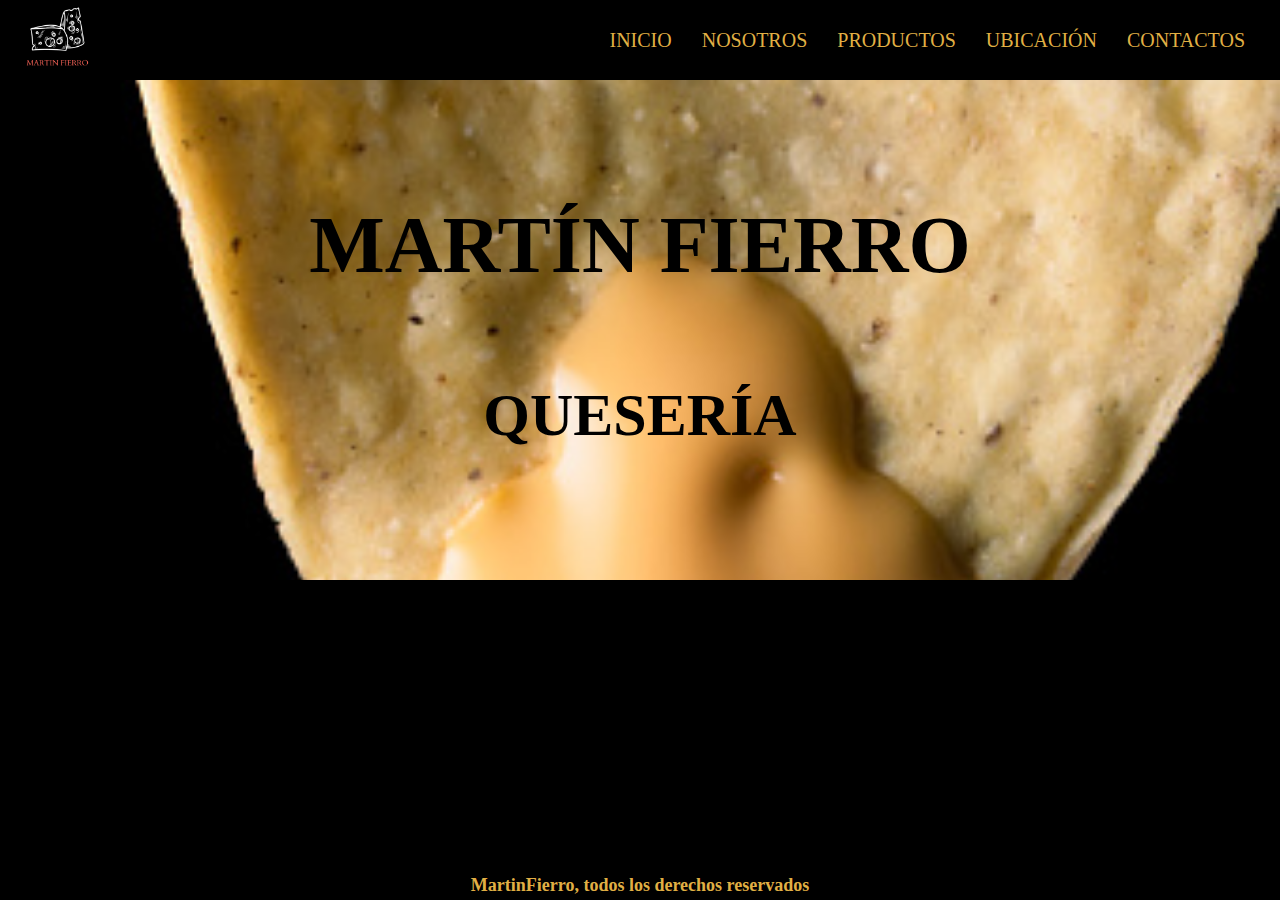
==== index.html @ 5e1f3ea3 "Segunda entrega del proyecto" ====
<!DOCTYPE html>
<html lang="es">
<head>
    <meta charset="UTF-8">
    <meta http-equiv="X-UA-Compatible" content="IE=edge">
    <meta name="viewport" content="width=device-width, initial-scale=1.0">
    <title>MartínFierro</title>
    <link rel="stylesheet" href="./assets/css/style.css">
</head>
<body>
    <div class="contenedorInicio">
        <header>
            <nav class="navegador">
                <div class="logo">
                    <img src="./assets/img/LOGO.png" alt="">
                </div>
                <ul>
                    <li><a href="./index.html">INICIO</a></li>
                    <li> <a href="./pages/nosotros.html">NOSOTROS</a></li>
                    <li> <a href="./pages/productos.html">PRODUCTOS</a></li>
                    <li><a href="./pages/ubicacion.html">UBICACIÓN</a></li>
                    <li> <a href="./pages/contacto.html">CONTACTOS</a></li>
                    
                </ul>
                
            </nav>
        </header>
        <main class="principal">
            <div class="inicio">
                <h1>MARTÍN FIERRO</h1>
                <h2>QUESERÍA</h2>
            </div>
        </main>
        <footer class="footer">
            <h5>MartinFierro, todos los derechos reservados</h5>
       
        </footer>
    </div>
</body>
</html>
---- assets/css/style.css ----
*{
    margin:0;
    padding:0;
    text-decoration: none;
    box-sizing: border-box;
}

body{
    font-family: Georgia, 'Times New Roman', Times, serif;
    position: relative;
    min-height: 100vh;
    background-color: black;
}

.contenedorGeneral{
    max-width: 1400px;
    margin: 0 auto;
    display: grid;
    grid-template-areas: "nav"
                        "main"
                        "footer";
               
}

.navegador{
    grid-area: nav;
}

.principal{
    grid-area: main;
    padding-top: 80px;
}

.footer{
    grid-area: footer;
}

.navegador{
    width: 100%;
    height: 80px;
    background-color: rgb(0, 0, 0);
    position: fixed;
    top: 0;
    display: flex;
    justify-content: space-between;
}

.logo img{
    width: 75px;
    margin-left: 20px;
}

.navegador ul{
    list-style: none;
    margin-right: 20px;  
    display:flex; 
}

.navegador ul li{
    display: inline-block;
    line-height: 80px;
    margin: 0 5px;
}

.navegador ul li a{
    color: rgba(249, 194, 76, 0.92);
    font-size: 20px;
    padding: 10px;
}

li a:hover{
    background-color: rgba(23, 21, 15, 0.92);
    border-radius: 3px;
    transition: 0.5s;
}

.footer{
    width: 100%;
    height: 30px;
    background-color: rgb(0, 0, 0);
    position:absolute;
    bottom: 0;
    display: flex;
    justify-content: center;
    align-items: center;
}

footer h5{
    color: rgba(249, 194, 76, 0.92);
    font-size: 18px;
}

/*Página de inicio*/

.inicio{
    display: flex;
    flex-direction: column;
    justify-content:center;
    align-items: center;
    text-align:center;
    font-size: 40px;
    line-height: 170px;
    background-image: url(../img/inicio.jpg);
    background-size:cover;
    background-repeat: no-repeat;
    background-attachment:fixed;
    height: 500px;
    animation-name: aparecer;
    animation-duration: 2s;
}
@keyframes aparecer {
    0%{
        opacity: 0;
    }
    100%{
        opacity: 1;
    }    
}

/*Página Nosotros*/

.contenedorCajas{
    display: flex;
    flex-direction: row;
    justify-content:space-around;
    align-items: center;
    align-content:center;
    flex-wrap: wrap;
}

.caja{
    display: flex;
    flex-direction: column;
    align-items: center;
    justify-content: space-around;
    width: 440px;
    min-height: 405px;
    background-color: rgba(23, 21, 15, 0.92);
    padding: 10px;
    border-radius: 5px;
    margin: 20px;  
    transition: 1s;  
}
.caja:hover{
    transform: scale(1.05);
}
.caja p{
    line-height: 30px;
    text-align: justify;
    font-size: 20px;
    color: rgba(249, 194, 76, 0.92);
    padding: 5px;
}

.imgnosotros{
    width: 380px;
    border-radius: 7px;
    padding: 5px;
}

/*Página ubicación*/

.mapa{
    display: flex;
    flex-direction: column;
    align-items: center;
    justify-content: center;
    line-height: 50px;
}

.mapa h4{
    color: rgba(249, 194, 76, 0.92);
    font-size: 20px;
    display: none;
}

.mapa img{
    display: none;
}

/*Página productos*/

.contenedorTarjProductos{
    display: flex;
    flex-direction:column;
    text-align: center; 
}

.productos{
    margin: 30px;
}

.productos h5{
    color: rgba(249, 194, 76, 0.92);
    font-size: 20px;
}

.contenedorProductos h3{
    color: rgba(249, 194, 76, 0.92);
    font-size: 30px;
}

.productos img{
    width: 500px;
}

/*Página contacto*/

.input{
    display: flex;
    flex-direction: column;
    align-items: center;
    align-content: center;
}

.form{
    display: block;
    width: 500px;
    margin: 20px;
    padding: 10px;
    background-color: rgba(23, 21, 15, 0.92);
    border-radius: 5px;
}

.textoForm{
    display: block;
    width: 500px;
    margin: 20px;
    padding: 10px;
    background-color: rgba(23, 21, 15, 0.92);
    border-radius: 5px;
}

.btnForm{
    display: block;
    width: 500px;
    margin: 20px;
    padding: 10px;
    border-radius: 5px;
    background-color: rgba(120, 98, 34, 0.92);
    font-weight:bold;
}

/*Responsive*/

@media(max-width:1000px){
    .inicio{
        font-size: 30px;
    }
    .caja{
        width: 350px;
        margin: 10px;
    }
    .imgnosotros{
        width: 300px;
    }
}

@media(max-width:768px){
    .inicio{
        font-size: 25px;
    }
    .caja{
        width: 320px;
        margin: 10px;
    }
    .imgnosotros{
        width: 280px;
    }

    .navegador{
        display: flex;
        justify-content: center;
    }
    
    .logo img{
        display: none;
    }
}

@media(max-width:685px){
    .inicio{
        font-size: 18px;
    }
    .navegador{
        height: 60px;
    }
        
    .navegador ul li{
        line-height: 60px;
        margin: 0 5px;
    }
    
    .navegador ul li a{
        font-size: 15px;
        padding: 10px;
    }
          
    footer h5{
        font-size: 12px;
    }

    .productos img{
        width: 300px;
    }

    .mapa{
        display: flex;
        justify-content:end;
        align-items:flex-start;
    }
    .googleMaps{
        display:none;
    } 
    .mapa h4{
        display: flex;
        text-align:center;
        font-size: 30px;
        margin: 60px 20px 0px 20px;
    }
    .mapa img{
        display: flex;
        width: 100px;
        margin-top: 100px;
        animation-name: mover;
        animation-duration: 6s;       
    }
    @keyframes mover {
        0%{
            transform: translate(0px,0px);
        }
        100%{
            transform: translate(650px,0px);
        }        
    }
  
}

@media(max-width:560px){
   .inicio h2{
        display: none;
    }
   .inicio{
        display: flex;
        justify-content:flex-start;
    }
   .navegador ul li a{
        font-size: 12px;
        padding: 6px;
    }
    .form{
        width: 400px;
    }
    
    .textoForm{
        width: 400px;
    }
    
    .btnForm{
        width: 400px;
    }
}
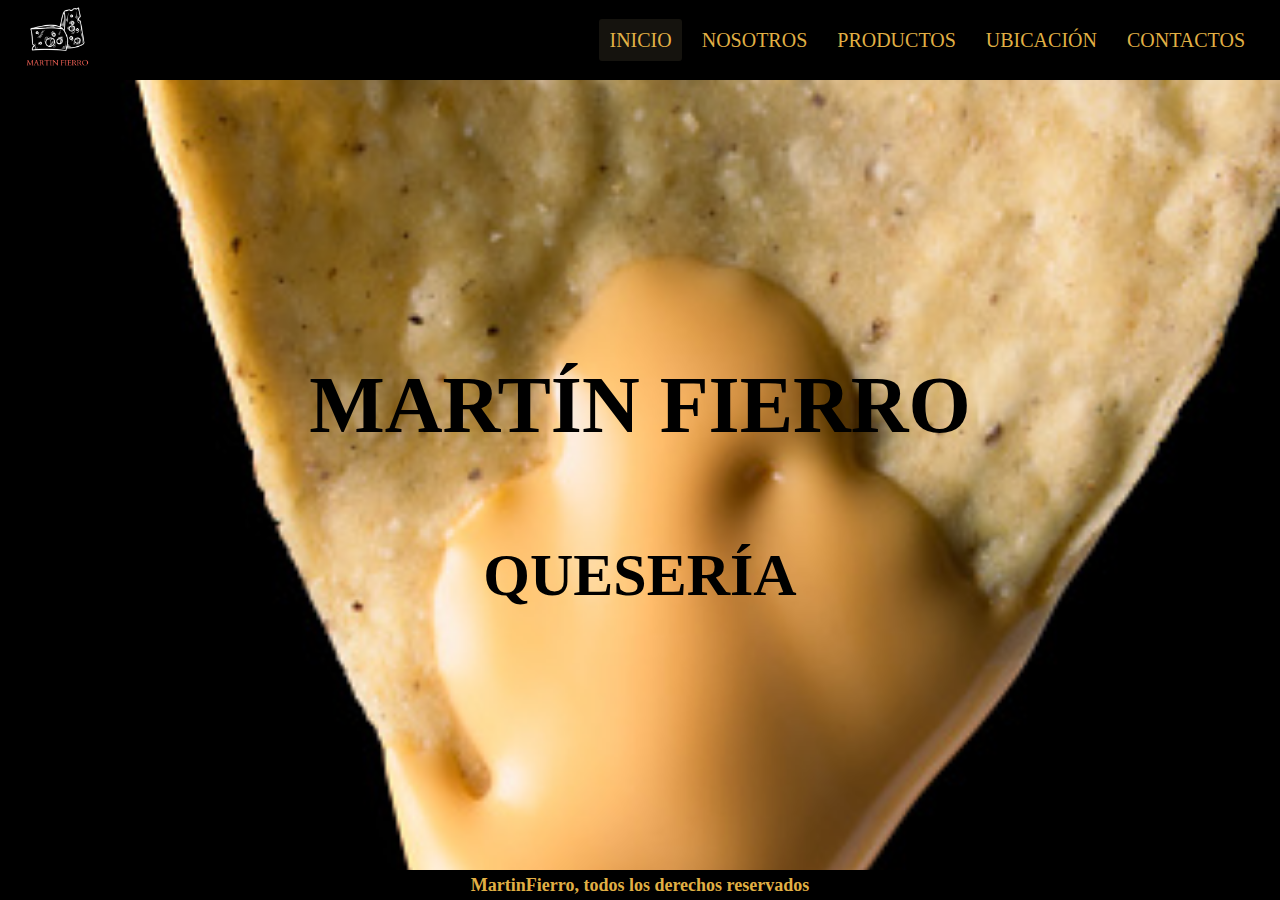
==== commit 47d2a2ac: "Agregué la hamburguesa" ====
--- a/index.html
+++ b/index.html
@@ -6,6 +6,7 @@
     <meta name="viewport" content="width=device-width, initial-scale=1.0">
     <title>MartínFierro</title>
     <link rel="stylesheet" href="./assets/css/style.css">
+    <link rel="stylesheet" href="https://cdnjs.cloudflare.com/ajax/libs/font-awesome/6.1.0/css/all.min.css" integrity="sha512-10/jx2EXwxxWqCLX/hHth/vu2KY3jCF70dCQB8TSgNjbCVAC/8vai53GfMDrO2Emgwccf2pJqxct9ehpzG+MTw==" crossorigin="anonymous" referrerpolicy="no-referrer" />
 </head>
 <body>
     <div class="contenedorInicio">
@@ -14,8 +15,14 @@
                 <div class="logo">
                     <img src="./assets/img/LOGO.png" alt="">
                 </div>
+                
+                <input type="checkbox" id="check">
+                <label for="check" class="checkbtn">
+                    <i class="fas fa-bars"></i>
+                </label>
+
                 <ul>
-                    <li><a href="./index.html">INICIO</a></li>
+                    <li><a class="active" href="./index.html">INICIO</a></li>
                     <li> <a href="./pages/nosotros.html">NOSOTROS</a></li>
                     <li> <a href="./pages/productos.html">PRODUCTOS</a></li>
                     <li><a href="./pages/ubicacion.html">UBICACIÓN</a></li>
--- a/assets/css/style.css
+++ b/assets/css/style.css
@@ -6,7 +6,6 @@
 }
 
 body{
-    font-family: Georgia, 'Times New Roman', Times, serif;
     position: relative;
     min-height: 100vh;
     background-color: black;
@@ -68,10 +67,23 @@
     padding: 10px;
 }
 
-li a:hover{
+li a.active, li a:hover{
     background-color: rgba(23, 21, 15, 0.92);
     border-radius: 3px;
     transition: 0.5s;
+}
+
+.checkbtn{
+    font-size: 30px;
+    float: right;
+    line-height: 80px;
+    cursor: pointer;
+    color: rgba(249, 194, 76, 0.92);
+    display: none;
+}
+
+#check{
+    display: none;
 }
 
 .footer{
@@ -104,7 +116,7 @@
     background-size:cover;
     background-repeat: no-repeat;
     background-attachment:fixed;
-    height: 500px;
+    height: calc(100vh - 80px);
     animation-name: aparecer;
     animation-duration: 2s;
 }
@@ -243,9 +255,9 @@
 
 /*Responsive*/
 
-@media(max-width:1000px){
+@media(max-width:1070px){
     .inicio{
-        font-size: 30px;
+        font-size: 28px;
     }
     .caja{
         width: 350px;
@@ -267,14 +279,41 @@
     .imgnosotros{
         width: 280px;
     }
-
+    .checkbtn{
+        display: block;
+        margin-right: 20px;
+    }
+    ul{
+        position: fixed;
+        width: 100%;
+        height: 100vh;
+        background: rgb(0, 0, 0);
+        top: 80px;
+        left: -100%;
+        text-align: center;
+        transition: all 0.5s;
+    }
     .navegador{
         display: flex;
-        justify-content: center;
-    }
-    
-    .logo img{
-        display: none;
+        align-items: space-around;
+    }
+    .navegador ul{
+        display:block;
+    }
+    .navegador ul li{
+        text-align: center;
+        display: block;
+        margin: 15px 0;
+        justify-content: space-between;
+    }
+    .navegador ul li a{
+        font-size: 20px;
+    }
+    li a:hover, li a.active{
+        background: none;
+    }
+    #check:checked ~ ul{
+        left: 0;
     }
 }
 
@@ -284,16 +323,6 @@
     }
     .navegador{
         height: 60px;
-    }
-        
-    .navegador ul li{
-        line-height: 60px;
-        margin: 0 5px;
-    }
-    
-    .navegador ul li a{
-        font-size: 15px;
-        padding: 10px;
     }
           
     footer h5{
@@ -344,10 +373,6 @@
         display: flex;
         justify-content:flex-start;
     }
-   .navegador ul li a{
-        font-size: 12px;
-        padding: 6px;
-    }
     .form{
         width: 400px;
     }
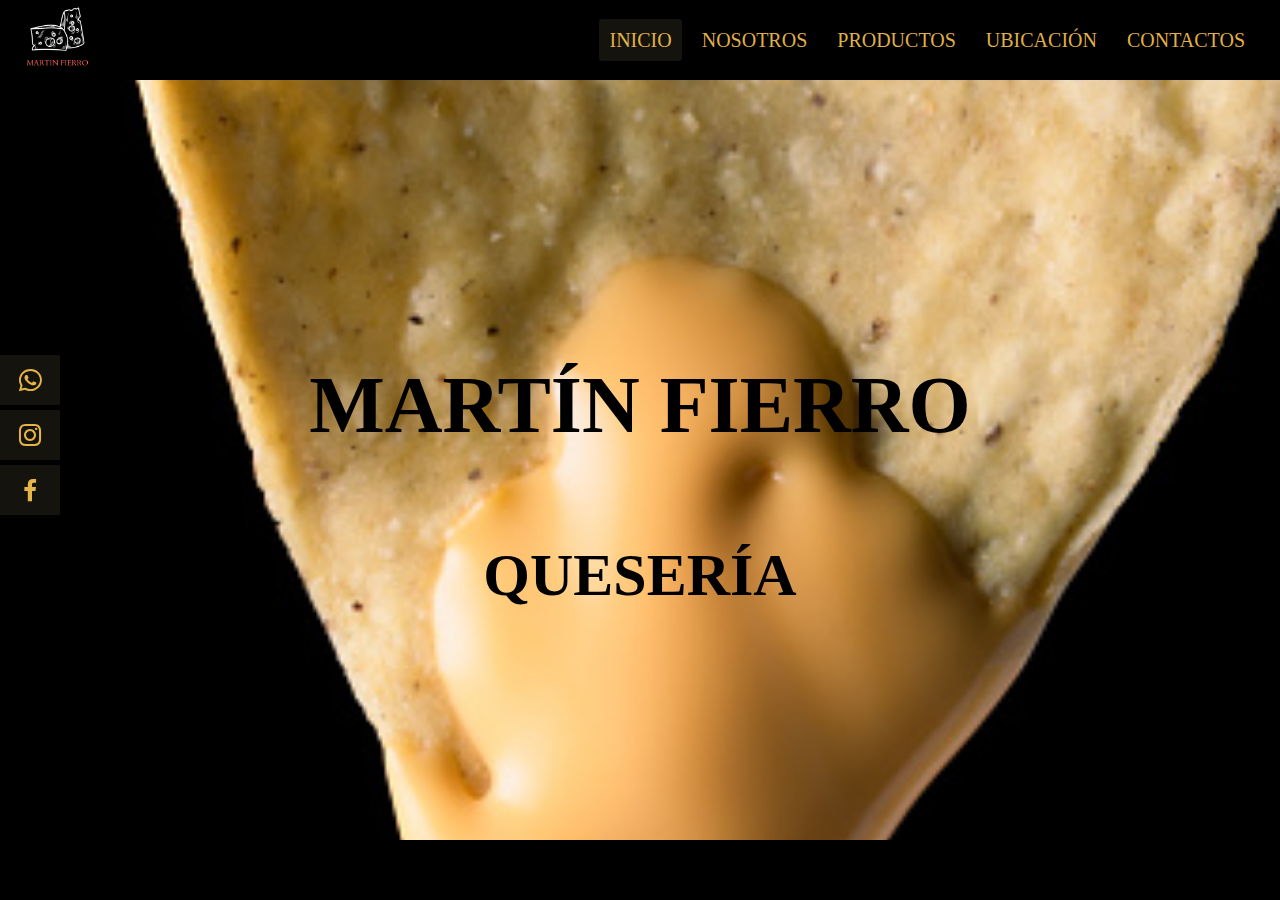
==== commit 957c2564: "agregué carousel y redes con html y css" ====
--- a/index.html
+++ b/index.html
@@ -5,6 +5,7 @@
     <meta http-equiv="X-UA-Compatible" content="IE=edge">
     <meta name="viewport" content="width=device-width, initial-scale=1.0">
     <title>MartínFierro</title>
+    <link href='https://unpkg.com/boxicons@2.1.2/css/boxicons.min.css' rel='stylesheet'>
     <link rel="stylesheet" href="./assets/css/style.css">
     <link rel="stylesheet" href="https://cdnjs.cloudflare.com/ajax/libs/font-awesome/6.1.0/css/all.min.css" integrity="sha512-10/jx2EXwxxWqCLX/hHth/vu2KY3jCF70dCQB8TSgNjbCVAC/8vai53GfMDrO2Emgwccf2pJqxct9ehpzG+MTw==" crossorigin="anonymous" referrerpolicy="no-referrer" />
 </head>
@@ -31,16 +32,23 @@
                 </ul>
                 
             </nav>
+            
         </header>
         <main class="principal">
             <div class="inicio">
                 <h1>MARTÍN FIERRO</h1>
-                <h2>QUESERÍA</h2>
+                <h2>QUESERÍA</h2>    
             </div>
+            <div class="social">
+                <ul>
+                    <li><a href="http://www.whatsapp.com/" target="_blank" class='bx bxl-whatsapp'></a></li>
+                    <li><a href="http://www.instagram.com/" target="_blank" class='bx bxl-instagram'></a></li>
+                    <li><a href="http://www.facebook.com" target="_blank" class='bx bxl-facebook'></a></li>
+                </ul>
+            </div>            
         </main>
         <footer class="footer">
-            <h5>MartinFierro, todos los derechos reservados</h5>
-       
+            
         </footer>
     </div>
 </body>
--- a/assets/css/style.css
+++ b/assets/css/style.css
@@ -3,6 +3,7 @@
     padding:0;
     text-decoration: none;
     box-sizing: border-box;
+    list-style: none;
 }
 
 body{
@@ -88,19 +89,43 @@
 
 .footer{
     width: 100%;
-    height: 30px;
+    height: 60px;
     background-color: rgb(0, 0, 0);
-    position:absolute;
-    bottom: 0;
-    display: flex;
-    justify-content: center;
-    align-items: center;
-}
-
-footer h5{
+    position: absolute;
+    bottom:0;
+    display: flex;
+    justify-content:center;
+    align-items:center;
+    align-content: space-around;
+}
+
+.social{
+    position: fixed;
+    left: 0;
+    top: 350px;
+    z-index: 2000;
+}
+.social ul{
+    list-style: none;
+}
+
+.social ul li a{
+    display: inline-block;
     color: rgba(249, 194, 76, 0.92);
-    font-size: 18px;
-}
+    background-color: rgba(23, 21, 15, 0.92);
+    padding: 10px 15px;
+    font-size: 30px;
+    margin-top: 5px;
+    -webkit-transition: all 0.5s ease;
+    -o-transition: all 0.5s ease;
+    transition: all 0.5s ease;
+}
+.social ul li a:hover{
+    padding: 10px 30px;
+    color: rgba(23, 21, 15, 0.92);
+    background-color: rgba(249, 194, 76, 0.92);
+}
+
 
 /*Página de inicio*/
 
@@ -192,31 +217,47 @@
 
 /*Página productos*/
 
-.contenedorTarjProductos{
-    display: flex;
-    flex-direction:column;
-    text-align: center; 
-}
-
-.productos{
-    margin: 30px;
-}
-
-.productos h5{
-    color: rgba(249, 194, 76, 0.92);
-    font-size: 20px;
-}
-
-.contenedorProductos h3{
-    color: rgba(249, 194, 76, 0.92);
-    font-size: 30px;
-}
-
-.productos img{
-    width: 500px;
+#conteItemsCarousel{
+    height: 500px;
+    overflow: hidden;
+}
+
+.itemCarousel{
+    height: 100%;
+    position: relative;
+}
+
+.itemCarousel img{
+    width: 100%;
+    height: 100%;
+}
+
+.tarjetaCarousel{
+    height: 100%;
+}
+
+.flechaCarousel{
+    height: 100%;
+    position: absolute;
+    top: 0;
+    width: 100%;
+    display: flex;
+    align-items: center;
+    justify-content: space-between;
+    padding: 20px;
+}
+
+i{
+    font-style: none;
+    color: white;
+    font-size: 35px;
 }
 
 /*Página contacto*/
+
+.contacto{
+    background-image: url(../img/fondo.jpg);
+}
 
 .input{
     display: flex;
@@ -321,9 +362,6 @@
     .inicio{
         font-size: 18px;
     }
-    .navegador{
-        height: 60px;
-    }
           
     footer h5{
         font-size: 12px;
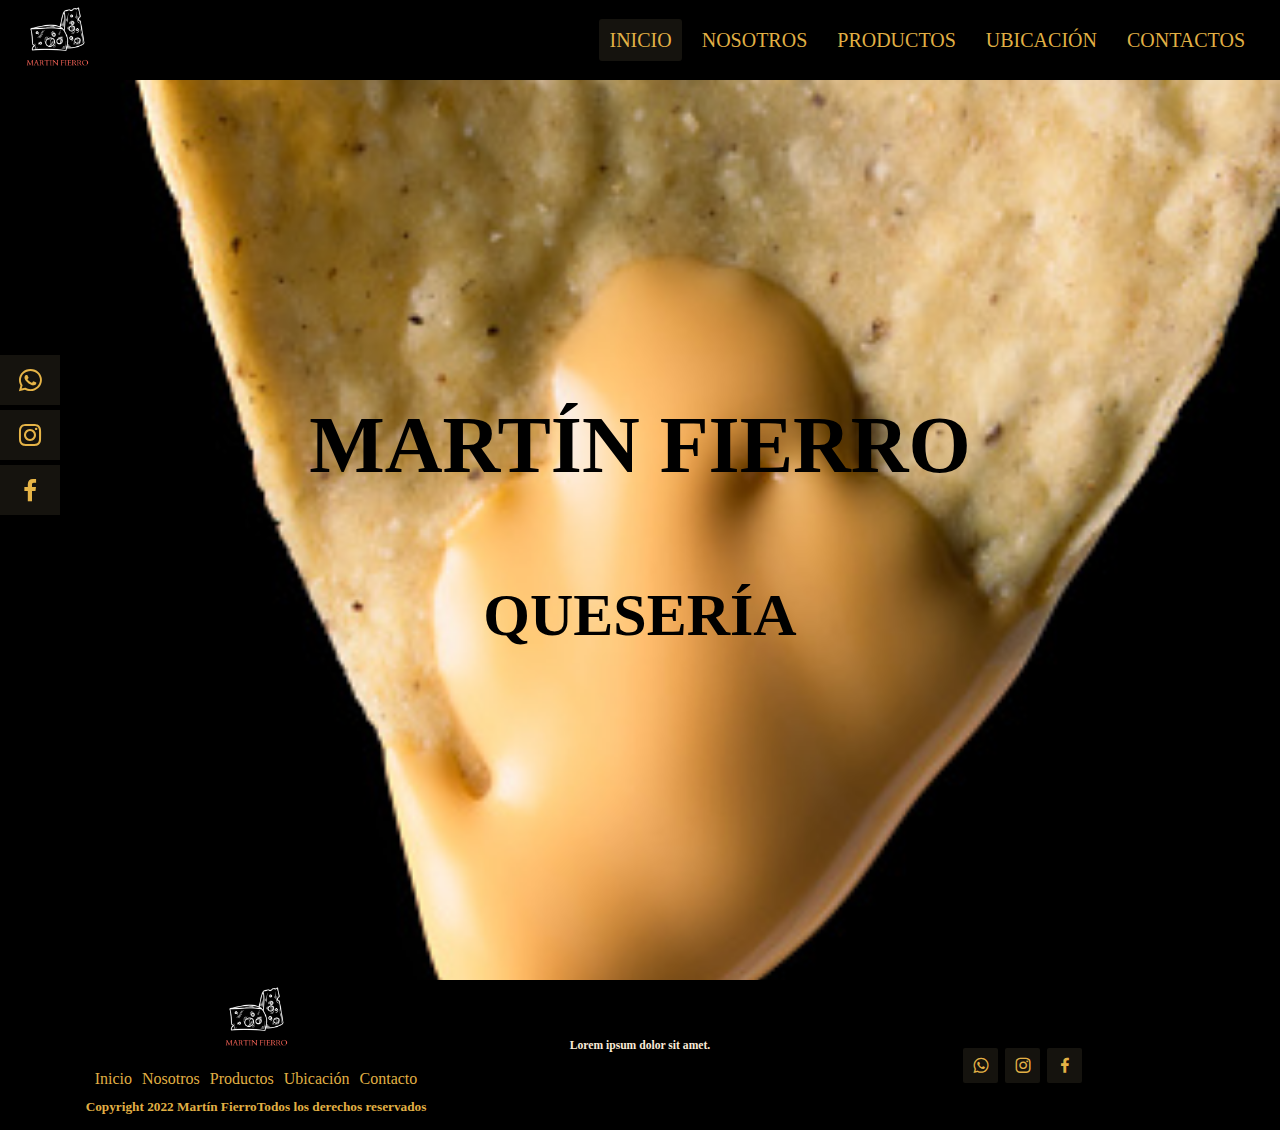
==== commit 80685582: "Agregué footer y cambié form de contacto" ====
--- a/index.html
+++ b/index.html
@@ -48,7 +48,30 @@
             </div>            
         </main>
         <footer class="footer">
-            
+            <div class="footerLeft">
+                <img src="./assets/img/LOGO.png" alt="" class="logo">
+                <div class="footerLinks">
+                    <a href="./index.html">Inicio</a>
+                    <a href="./pages/nosotros.html">Nosotros</a>
+                    <a href="./pages/productos.html">Productos</a>
+                    <a href="./pages/ubicacion.html">Ubicación</a>
+                    <a href="./pages/contacto.html">Contacto</a>
+                </div>
+                <h5>Copyright 2022 <strong>Martín Fierro</strong>Todos los derechos reservados</h5>
+            </div>
+            <div class="footerCenter">
+                <div class="p">
+                    <i class="fa fa-map-marker"></i>
+                    <h5>Lorem ipsum dolor sit amet.</h5>
+                </div>
+            </div>
+            <div class="footerRight">
+                <div class="footerIcons">
+                    <a href="http://www.whatsapp.com/" target="_blank" class='bx bxl-whatsapp'></a>
+                    <a href="http://www.instagram.com/" target="_blank" class='bx bxl-instagram'></a>
+                    <a href="http://www.facebook.com" target="_blank" class='bx bxl-facebook'></a>
+                </div>
+            </div>
         </footer>
     </div>
 </body>
--- a/assets/css/style.css
+++ b/assets/css/style.css
@@ -39,7 +39,7 @@
     width: 100%;
     height: 80px;
     background-color: rgb(0, 0, 0);
-    position: fixed;
+    position: absolute;
     top: 0;
     display: flex;
     justify-content: space-between;
@@ -88,15 +88,74 @@
 }
 
 .footer{
-    width: 100%;
-    height: 60px;
+    position: relative;
+    bottom: 0;
     background-color: rgb(0, 0, 0);
-    position: absolute;
-    bottom:0;
-    display: flex;
-    justify-content:center;
-    align-items:center;
-    align-content: space-around;
+    width: 100%;
+    text-align:center;
+    justify-content: center;
+    align-items: center;
+    font-size: 16px;
+    color: rgba(249, 194, 76, 0.92);
+    display: flex;    
+}
+.footerLeft{
+    width: 30%;
+    margin-bottom: 15px;
+}
+.footerLinks a{
+    display: inline-block;
+    line-height: 40px;
+    color: rgba(249, 194, 76, 0.92);
+    text-decoration: none;
+    padding: 0 3px 0 3px;
+}
+.footerCenter{
+    width: 30%;
+    height: 38px;
+    text-align: center;
+    line-height: 50px;
+    margin-bottom: 30px;
+}
+.footerCenter i{
+    font-size: 17px;
+    line-height: 38px;
+}
+.p{
+    display:block;
+    color: antiquewhite;
+    font-size: 14px;
+    justify-content: center;
+}
+.footerRight{
+    width: 30%;
+}
+.footerIcons{
+    margin-top: 25px;
+}
+.footerIcons a{
+    display: inline-block;
+    width: 35px;
+    height: 35px;
+    cursor: pointer;
+    background-color: rgba(23, 21, 15, 0.92);
+    border-radius: 2px;
+    font-size: 20px;
+    color: rgba(249, 194, 76, 0.92);
+    text-align: center;
+    line-height: 35px;
+    margin-right: 3px;
+    margin-bottom: 5px;
+}
+.footerIcons a:hover{
+    background-color: rgba(249, 194, 76, 0.92);
+    color: rgba(23, 21, 15, 0.92);
+}
+.footerLinks a:hover{
+    color: rgba(23, 21, 15, 0.92);
+}
+.logo{
+    width: 75px;
 }
 
 .social{
@@ -141,7 +200,7 @@
     background-size:cover;
     background-repeat: no-repeat;
     background-attachment:fixed;
-    height: calc(100vh - 80px);
+    height: 100vh;
     animation-name: aparecer;
     animation-duration: 2s;
 }
@@ -156,43 +215,51 @@
 
 /*Página Nosotros*/
 
-.contenedorCajas{
-    display: flex;
-    flex-direction: row;
-    justify-content:space-around;
-    align-items: center;
-    align-content:center;
-    flex-wrap: wrap;
-}
-
-.caja{
+.video{
     display: flex;
     flex-direction: column;
-    align-items: center;
-    justify-content: space-around;
-    width: 440px;
-    min-height: 405px;
-    background-color: rgba(23, 21, 15, 0.92);
-    padding: 10px;
-    border-radius: 5px;
-    margin: 20px;  
-    transition: 1s;  
-}
-.caja:hover{
-    transform: scale(1.05);
-}
-.caja p{
-    line-height: 30px;
-    text-align: justify;
-    font-size: 20px;
-    color: rgba(249, 194, 76, 0.92);
-    padding: 5px;
-}
-
-.imgnosotros{
-    width: 380px;
-    border-radius: 7px;
-    padding: 5px;
+}
+.video h2{
+    color: whitesmoke;
+    margin: 10px;
+    justify-content: center;
+    text-align: center;
+}
+.conTarjetasAnimadasNosotros{
+    margin: 30px;
+}
+.conTarjetasAnimadasNosotros a{
+    display: inline-block;
+}
+.conTarjetasAnimadasNosotros:hover figure{
+    transform: perspective(600px) rotateY(180deg);
+}
+
+.conTarjetasAnimadasNosotros figure{
+    width: 400px;
+    height: 350px;
+    margin: 0;
+    position: relative;
+    transition: all ease 0.5s;
+    transform-style: preserve-3d;
+    transform: perspective(600px) rotateY(0deg);
+}
+.conTarjetasAnimadasNosotros figure .trasera{
+    position: absolute;
+    top: 0;
+    padding: 20px;
+    color: whitesmoke;
+    transform: perspective(600px) rotateY(180deg);
+    backface-visibility: hidden;
+    overflow: auto;
+    background: rgba(111,114,101,0.75);
+    background: -moz-linear-gradient(top, rgba(111,114,101,0.75) 0%, rgba(158,158,158,0.75) 0%, rgba(24,16,18,1) 100%);
+    background: -webkit-gradient(left top, left bottom, color-stop(0%, rgba(111,114,101,0.75)), color-stop(0%, rgba(158,158,158,0.75)), color-stop(100%, rgba(24,16,18,1)));
+    background: -webkit-linear-gradient(top, rgba(111,114,101,0.75) 0%, rgba(158,158,158,0.75) 0%, rgba(24,16,18,1) 100%);
+    background: -o-linear-gradient(top, rgba(111,114,101,0.75) 0%, rgba(158,158,158,0.75) 0%, rgba(24,16,18,1) 100%);
+    background: -ms-linear-gradient(top, rgba(111,114,101,0.75) 0%, rgba(158,158,158,0.75) 0%, rgba(24,16,18,1) 100%);
+    background: linear-gradient(to bottom, rgba(111,114,101,0.75) 0%, rgba(158,158,158,0.75) 0%, rgba(24,16,18,1) 100%);
+    filter: progid:DXImageTransform.Microsoft.gradient( startColorstr='#6f7265', endColorstr='#181012', GradientType=0 );
 }
 
 /*Página ubicación*/
@@ -221,21 +288,17 @@
     height: 500px;
     overflow: hidden;
 }
-
 .itemCarousel{
     height: 100%;
     position: relative;
 }
-
 .itemCarousel img{
     width: 100%;
     height: 100%;
 }
-
 .tarjetaCarousel{
     height: 100%;
 }
-
 .flechaCarousel{
     height: 100%;
     position: absolute;
@@ -246,52 +309,148 @@
     justify-content: space-between;
     padding: 20px;
 }
-
 i{
     font-style: none;
     color: white;
     font-size: 35px;
 }
 
+.conTarjetas{
+    max-width: 1200px;
+    margin: 50px auto;
+    display: flex;
+    flex-direction: row;
+    flex-wrap: wrap;
+    justify-content: center;
+}
+.conTarjetasAnimadas{
+    margin: 20px;
+}
+.conTarjetasAnimadas a{
+    display: inline-block;
+}
+.conTarjetasAnimadas:hover figure{
+    transform: perspective(600px) rotateY(180deg);
+}
+.conTarjetasAnimadas:hover figure img{
+    filter: blur(2px);
+}
+figure{
+    width: 300px;
+    height: 350px;
+    margin: 0;
+    position: relative;
+    transition: all ease 0.5s;
+    transform-style: preserve-3d;
+    transform: perspective(600px) rotateY(0deg);
+}
+figure .frontal, figure .trasera{
+    width: 100%;
+    height: 100%;
+    border-radius: 5px;
+    transition: all ease 0.5s;
+}
+figure .frontal{
+    display: block;
+}
+figure .trasera{
+    position: absolute;
+    top: 0;
+    padding: 20px;
+    color: whitesmoke;
+    transform: perspective(600px) rotateY(180deg);
+    backface-visibility: hidden;
+    overflow: auto;
+}
+figure .trasera h2{
+    margin-bottom: 10px;
+}
+figure .trasera p{
+    margin-top: 10px;
+    text-align: justify;
+    line-height: 30px;
+}
+
 /*Página contacto*/
 
 .contacto{
     background-image: url(../img/fondo.jpg);
-}
-
-.input{
-    display: flex;
-    flex-direction: column;
-    align-items: center;
-    align-content: center;
-}
-
-.form{
-    display: block;
-    width: 500px;
-    margin: 20px;
-    padding: 10px;
-    background-color: rgba(23, 21, 15, 0.92);
-    border-radius: 5px;
-}
-
-.textoForm{
-    display: block;
-    width: 500px;
-    margin: 20px;
-    padding: 10px;
-    background-color: rgba(23, 21, 15, 0.92);
-    border-radius: 5px;
-}
-
-.btnForm{
-    display: block;
-    width: 500px;
-    margin: 20px;
-    padding: 10px;
-    border-radius: 5px;
-    background-color: rgba(120, 98, 34, 0.92);
+    background-repeat:no-repeat ;
+    width: 100%;
+    height: 100vh;
+}
+.conForm{
+    max-width: 400px;
+    width: 100%;
+    margin: 30px auto;
+    box-shadow: 2px 2px 5px 1px rgba(0, 0, 0, 0.2);
+}
+.formInner{
+    padding: 30px;
+}
+.conForm h2{
     font-weight:bold;
+    padding: 20px;
+    color: black;
+    text-align: center;
+    box-shadow: 0 5px 5px 0 rgba(0, 0, 0, 0.1);
+}
+.inputHolder{
+    position: relative;
+    margin-bottom: 25px;
+}
+.inputText, textarea{
+    width: 100%;
+    height: 40px;
+    border: none;
+    border-bottom: 1px solid black;
+    background: transparent;
+    color: black;
+}
+textarea{
+    min-height: 150px;
+    padding: 15px 0;
+}
+.label{
+    position: absolute;
+    pointer-events: none;
+    transition: 0.5s ease all;
+    font-size: 16px;
+    font-weight: bold;
+    color: black;
+    margin-left: -90%;
+    padding-top: 15px;
+}
+button{
+    cursor: pointer;
+    border-radius: 3px;
+    padding: 15px;
+    width: 100%;
+    box-shadow: 0 3px 6px 0 rgba(0, 0, 0, 0.1);
+    border: none;
+    font-size: 16px;
+    font-weight: bold;
+    background: transparent;
+    color: black;
+    transition: 0.5s ease all;
+}
+button:hover{
+    box-shadow: 0 3px 6px 0 rgba(0, 0, 0, 0.4);
+}
+botton:focus{
+    outline: 0;
+}
+input:focus, textarea:focus{
+    outline: 0;
+    border-bottom: 2px solid black;
+}
+input:focus ~ .label, 
+textarea:focus ~ .label, 
+input:not(:focus):valid ~ .label,
+textarea:not(:focus):valid ~ .label {
+    top: -20px;
+    left: 100%;
+    font-size: 11px;
 }
 
 /*Responsive*/
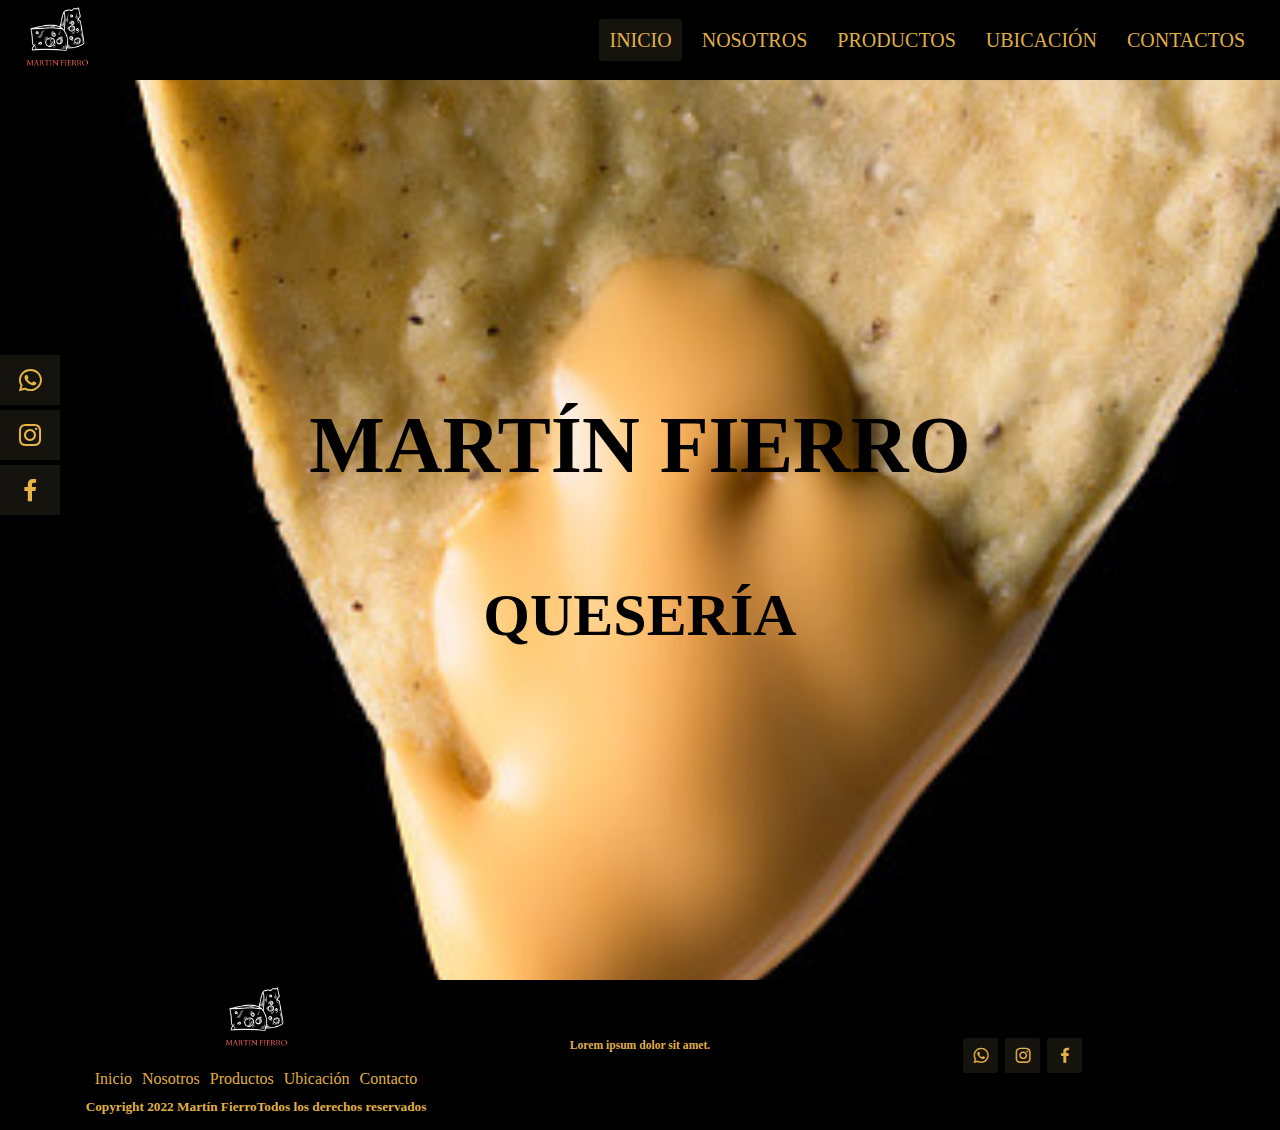
==== commit ce53897d: "img optimizadas y lazy loading" ====
--- a/index.html
+++ b/index.html
@@ -14,7 +14,7 @@
         <header>
             <nav class="navegador">
                 <div class="logo">
-                    <img src="./assets/img/LOGO.png" alt="">
+                    <img src="./assets/imgOptimizadas/LOGO.png" alt="">
                 </div>
                 
                 <input type="checkbox" id="check">
@@ -49,7 +49,7 @@
         </main>
         <footer class="footer">
             <div class="footerLeft">
-                <img src="./assets/img/LOGO.png" alt="" class="logo">
+                <img src="./assets/imgOptimizadas/LOGO.png" alt="" class="logo">
                 <div class="footerLinks">
                     <a href="./index.html">Inicio</a>
                     <a href="./pages/nosotros.html">Nosotros</a>
--- a/assets/css/style.css
+++ b/assets/css/style.css
@@ -123,16 +123,14 @@
 }
 .p{
     display:block;
-    color: antiquewhite;
+    color: rgba(249, 194, 76, 0.92);
     font-size: 14px;
     justify-content: center;
 }
 .footerRight{
     width: 30%;
 }
-.footerIcons{
-    margin-top: 25px;
-}
+
 .footerIcons a{
     display: inline-block;
     width: 35px;
@@ -145,11 +143,11 @@
     text-align: center;
     line-height: 35px;
     margin-right: 3px;
-    margin-bottom: 5px;
 }
 .footerIcons a:hover{
     background-color: rgba(249, 194, 76, 0.92);
     color: rgba(23, 21, 15, 0.92);
+    box-shadow: 0 0 10px rgba(249, 194, 76, 0.92), 0 0 40px rgba(249, 194, 76, 0.92), 0 0 80px rgba(249, 194, 76, 0.92);
 }
 .footerLinks a:hover{
     color: rgba(23, 21, 15, 0.92);
@@ -196,7 +194,7 @@
     text-align:center;
     font-size: 40px;
     line-height: 170px;
-    background-image: url(../img/inicio.jpg);
+    background-image: url(../imgOptimizadas/inicio.jpg);
     background-size:cover;
     background-repeat: no-repeat;
     background-attachment:fixed;
@@ -220,7 +218,7 @@
     flex-direction: column;
 }
 .video h2{
-    color: whitesmoke;
+    color: #CAC5C0;
     margin: 10px;
     justify-content: center;
     text-align: center;
@@ -248,7 +246,7 @@
     position: absolute;
     top: 0;
     padding: 20px;
-    color: whitesmoke;
+    color: #CAC5C0;
     transform: perspective(600px) rotateY(180deg);
     backface-visibility: hidden;
     overflow: auto;
@@ -270,16 +268,16 @@
     align-items: center;
     justify-content: center;
     line-height: 50px;
-}
-
+    background-image: url(../imgOptimizadas/carmelo.jpg);
+}
+.mapa iframe{
+    margin-top: 100px;
+}
 .mapa h4{
-    color: rgba(249, 194, 76, 0.92);
-    font-size: 20px;
-    display: none;
-}
-
-.mapa img{
-    display: none;
+    color: #CAC5C0;
+    font-size: 30px;
+    margin: 40px 10px 40px 10px;
+    text-align: center;
 }
 
 /*Página productos*/
@@ -311,7 +309,7 @@
 }
 i{
     font-style: none;
-    color: white;
+    color: rgba(249, 194, 76, 0.92);
     font-size: 35px;
 }
 
@@ -357,7 +355,7 @@
     position: absolute;
     top: 0;
     padding: 20px;
-    color: whitesmoke;
+    color: #CAC5C0;
     transform: perspective(600px) rotateY(180deg);
     backface-visibility: hidden;
     overflow: auto;
@@ -374,7 +372,8 @@
 /*Página contacto*/
 
 .contacto{
-    background-image: url(../img/fondo.jpg);
+    background-image: url(../imgOptimizadas/fondo.jpg);
+    background-size: cover;
     background-repeat:no-repeat ;
     width: 100%;
     height: 100vh;
@@ -391,21 +390,21 @@
 .conForm h2{
     font-weight:bold;
     padding: 20px;
-    color: black;
+    color: #CAC5C0;
     text-align: center;
     box-shadow: 0 5px 5px 0 rgba(0, 0, 0, 0.1);
 }
 .inputHolder{
     position: relative;
-    margin-bottom: 25px;
+    margin-bottom: 25px;   
 }
 .inputText, textarea{
     width: 100%;
     height: 40px;
     border: none;
-    border-bottom: 1px solid black;
+    border-bottom: 1px solid #CAC5C0;
     background: transparent;
-    color: black;
+    color: #CAC5C0;
 }
 textarea{
     min-height: 150px;
@@ -417,7 +416,7 @@
     transition: 0.5s ease all;
     font-size: 16px;
     font-weight: bold;
-    color: black;
+    color: #CAC5C0;
     margin-left: -90%;
     padding-top: 15px;
 }
@@ -431,18 +430,18 @@
     font-size: 16px;
     font-weight: bold;
     background: transparent;
-    color: black;
+    color: #CAC5C0;
     transition: 0.5s ease all;
 }
 button:hover{
     box-shadow: 0 3px 6px 0 rgba(0, 0, 0, 0.4);
 }
-botton:focus{
+button:focus{
     outline: 0;
 }
 input:focus, textarea:focus{
     outline: 0;
-    border-bottom: 2px solid black;
+    border-bottom: 2px solid #CAC5C0;
 }
 input:focus ~ .label, 
 textarea:focus ~ .label, 
@@ -455,36 +454,36 @@
 
 /*Responsive*/
 
-@media(max-width:1070px){
+@media(max-width:1125px){
     .inicio{
         font-size: 28px;
     }
-    .caja{
-        width: 350px;
-        margin: 10px;
-    }
-    .imgnosotros{
-        width: 300px;
-    }
-}
-
-@media(max-width:768px){
+}
+@media(max-width:930px){
+    .inicio{
+        font-size: 20px;
+    }
+    #conteItemsCarousel{
+        height:400px;
+    }
+}
+@media(max-width:798px){
     .inicio{
         font-size: 25px;
     }
-    .caja{
-        width: 320px;
-        margin: 10px;
-    }
-    .imgnosotros{
-        width: 280px;
+    .inicio h2{
+        display: none;
+    }
+    .inicio{
+        display: flex;
+        justify-content:flex-start;
     }
     .checkbtn{
         display: block;
         margin-right: 20px;
     }
     ul{
-        position: fixed;
+        position:fixed;
         width: 100%;
         height: 100vh;
         background: rgb(0, 0, 0);
@@ -492,6 +491,7 @@
         left: -100%;
         text-align: center;
         transition: all 0.5s;
+        z-index: 100;
     }
     .navegador{
         display: flex;
@@ -510,75 +510,47 @@
         font-size: 20px;
     }
     li a:hover, li a.active{
-        background: none;
+        background:none;
     }
     #check:checked ~ ul{
         left: 0;
     }
-}
-
-@media(max-width:685px){
+    .footerCenter{
+        display: none;
+    }
+    .footerLeft{
+        display: none;
+    }
+    .footerRight{
+        width: 100%;
+    }
+    .footerIcons a{
+        margin: 10px;
+    }
+    #conteItemsCarousel{
+        height: 300px;
+    }
+}
+    
+@media(max-width:630px){
     .inicio{
-        font-size: 18px;
-    }
-          
-    footer h5{
-        font-size: 12px;
-    }
-
-    .productos img{
+        font-size: 20px;
+    }
+    iframe{
         width: 300px;
-    }
-
-    .mapa{
-        display: flex;
-        justify-content:end;
-        align-items:flex-start;
-    }
-    .googleMaps{
-        display:none;
-    } 
-    .mapa h4{
-        display: flex;
-        text-align:center;
-        font-size: 30px;
-        margin: 60px 20px 0px 20px;
-    }
-    .mapa img{
-        display: flex;
-        width: 100px;
-        margin-top: 100px;
-        animation-name: mover;
-        animation-duration: 6s;       
-    }
-    @keyframes mover {
-        0%{
-            transform: translate(0px,0px);
-        }
-        100%{
-            transform: translate(650px,0px);
-        }        
-    }
-  
-}
-
-@media(max-width:560px){
-   .inicio h2{
+        max-height: 200px;
+    }
+    #conteItemsCarousel{
         display: none;
     }
-   .inicio{
-        display: flex;
-        justify-content:flex-start;
-    }
-    .form{
-        width: 400px;
-    }
-    
-    .textoForm{
-        width: 400px;
-    }
-    
-    .btnForm{
-        width: 400px;
-    }
-}+}
+@media(max-width:530px){
+    .inicio{
+        font-size: 15px;
+        background-image: url(../imgOptimizadas/inicioResponsive.jpg);
+    }
+    .conTarjetasAnimadasNosotros figure{
+        width: 300px;
+        height: 250px;
+    }
+}
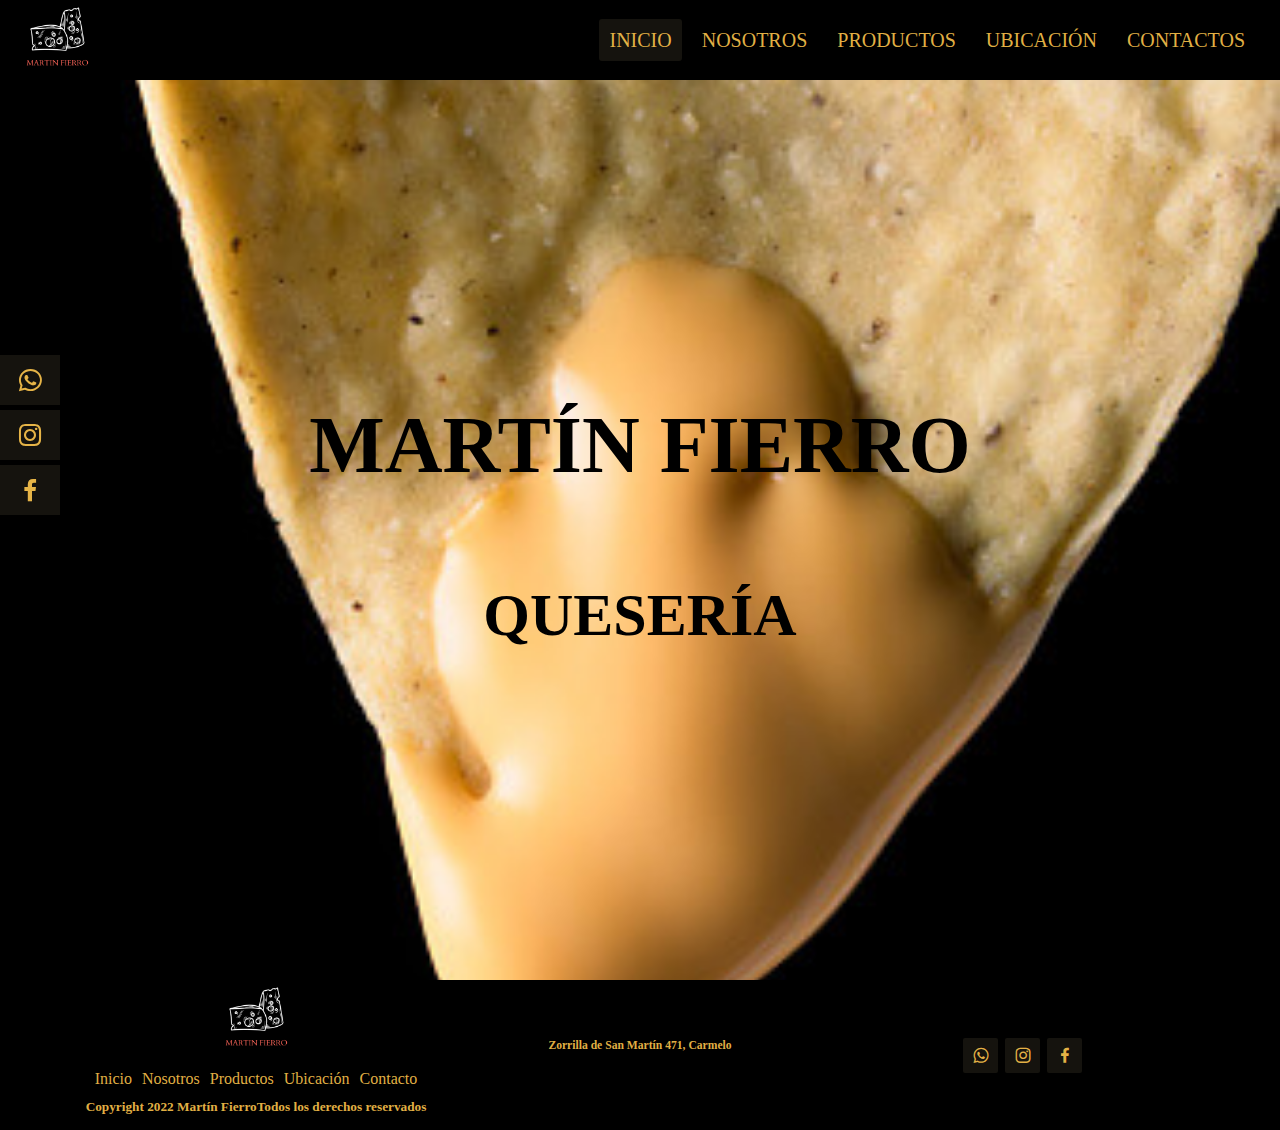
==== commit a9689067: "Agregué texto real" ====
--- a/index.html
+++ b/index.html
@@ -3,8 +3,10 @@
 <head>
     <meta charset="UTF-8">
     <meta http-equiv="X-UA-Compatible" content="IE=edge">
+    <meta name="keywords" content="quesería, quesos, artesanal, carmelo, colonia">
+    <meta name="description" content="Venta de quesos y productos artesanales de la zona de Colonia Valdense">
     <meta name="viewport" content="width=device-width, initial-scale=1.0">
-    <title>MartínFierro</title>
+    <title>MartínFierroQuesería</title>
     <link href='https://unpkg.com/boxicons@2.1.2/css/boxicons.min.css' rel='stylesheet'>
     <link rel="stylesheet" href="./assets/css/style.css">
     <link rel="stylesheet" href="https://cdnjs.cloudflare.com/ajax/libs/font-awesome/6.1.0/css/all.min.css" integrity="sha512-10/jx2EXwxxWqCLX/hHth/vu2KY3jCF70dCQB8TSgNjbCVAC/8vai53GfMDrO2Emgwccf2pJqxct9ehpzG+MTw==" crossorigin="anonymous" referrerpolicy="no-referrer" />
@@ -14,7 +16,7 @@
         <header>
             <nav class="navegador">
                 <div class="logo">
-                    <img src="./assets/imgOptimizadas/LOGO.png" alt="">
+                    <img src="./assets/imgOptimizadas/LOGO.png" alt="Logo de la quesería">
                 </div>
                 
                 <input type="checkbox" id="check">
@@ -62,7 +64,7 @@
             <div class="footerCenter">
                 <div class="p">
                     <i class="fa fa-map-marker"></i>
-                    <h5>Lorem ipsum dolor sit amet.</h5>
+                    <h5>Zorrilla de San Martín 471, Carmelo</h5>
                 </div>
             </div>
             <div class="footerRight">
--- a/assets/css/style.css
+++ b/assets/css/style.css
@@ -1,556 +1,560 @@
-*{
-    margin:0;
-    padding:0;
-    text-decoration: none;
-    box-sizing: border-box;
-    list-style: none;
-}
-
-body{
-    position: relative;
-    min-height: 100vh;
-    background-color: black;
-}
-
-.contenedorGeneral{
-    max-width: 1400px;
-    margin: 0 auto;
-    display: grid;
-    grid-template-areas: "nav"
-                        "main"
-                        "footer";
-               
-}
-
-.navegador{
-    grid-area: nav;
-}
-
-.principal{
-    grid-area: main;
-    padding-top: 80px;
-}
-
-.footer{
-    grid-area: footer;
-}
-
-.navegador{
-    width: 100%;
-    height: 80px;
-    background-color: rgb(0, 0, 0);
-    position: absolute;
-    top: 0;
+@charset "UTF-8";
+* {
+  margin: 0;
+  padding: 0;
+  text-decoration: none;
+  box-sizing: border-box;
+  list-style: none;
+}
+
+body {
+  position: relative;
+  min-height: 100vh;
+  background-color: black;
+}
+
+.contenedorGeneral {
+  max-width: 1400px;
+  margin: 0 auto;
+  display: grid;
+  grid-template-areas: "nav" "main" "footer";
+}
+
+.navegador {
+  grid-area: nav;
+}
+
+.principal {
+  grid-area: main;
+  padding-top: 80px;
+}
+
+.footer {
+  grid-area: footer;
+}
+
+.navegador {
+  width: 100%;
+  height: 80px;
+  background-color: rgb(0, 0, 0);
+  position: absolute;
+  top: 0;
+  display: flex;
+  justify-content: space-between;
+}
+.navegador ul {
+  list-style: none;
+  margin-right: 20px;
+  display: flex;
+}
+.navegador ul li {
+  display: inline-block;
+  line-height: 80px;
+  margin: 0 5px;
+}
+.navegador ul li a {
+  color: rgba(249, 194, 76, 0.92);
+  font-size: 20px;
+  padding: 10px;
+}
+
+.logo img {
+  width: 75px;
+  margin-left: 20px;
+}
+
+li a.active, li a:hover {
+  background-color: rgba(23, 21, 15, 0.92);
+  border-radius: 3px;
+  transition: 0.5s;
+}
+
+.checkbtn {
+  font-size: 30px;
+  float: right;
+  line-height: 80px;
+  cursor: pointer;
+  color: rgba(249, 194, 76, 0.92);
+  display: none;
+}
+
+#check {
+  display: none;
+}
+
+.footer {
+  position: relative;
+  bottom: 0;
+  background-color: rgb(0, 0, 0);
+  width: 100%;
+  text-align: center;
+  justify-content: center;
+  align-items: center;
+  font-size: 16px;
+  color: rgba(249, 194, 76, 0.92);
+  display: flex;
+}
+.footer .footerLeft {
+  width: 30%;
+  margin-bottom: 15px;
+}
+.footer .footerLeft .footerLinks a {
+  display: inline-block;
+  line-height: 40px;
+  color: rgba(249, 194, 76, 0.92);
+  text-decoration: none;
+  padding: 0 3px 0 3px;
+}
+.footer .footerLeft .footerLinks a:hover {
+  color: rgba(23, 21, 15, 0.92);
+}
+.footer .footerCenter {
+  width: 30%;
+  height: 38px;
+  text-align: center;
+  line-height: 50px;
+  margin-bottom: 30px;
+}
+.footer .footerCenter i {
+  font-size: 17px;
+  line-height: 38px;
+}
+
+.p {
+  display: block;
+  color: rgba(249, 194, 76, 0.92);
+  font-size: 14px;
+  justify-content: center;
+}
+
+.footerRight {
+  width: 30%;
+}
+.footerRight .footerIcons a {
+  display: inline-block;
+  width: 35px;
+  height: 35px;
+  cursor: pointer;
+  background-color: rgba(23, 21, 15, 0.92);
+  border-radius: 2px;
+  font-size: 20px;
+  color: rgba(249, 194, 76, 0.92);
+  text-align: center;
+  line-height: 35px;
+  margin-right: 3px;
+}
+.footerRight .footerIcons a:hover {
+  background-color: rgba(249, 194, 76, 0.92);
+  color: rgba(23, 21, 15, 0.92);
+  box-shadow: 0 0 10px rgba(249, 194, 76, 0.92), 0 0 40px rgba(249, 194, 76, 0.92), 0 0 80px rgba(249, 194, 76, 0.92);
+}
+
+.logo {
+  width: 75px;
+}
+
+.social {
+  position: fixed;
+  left: 0;
+  top: 350px;
+  z-index: 2000;
+}
+.social ul {
+  list-style: none;
+}
+.social ul li a {
+  display: inline-block;
+  color: rgba(249, 194, 76, 0.92);
+  background-color: rgba(23, 21, 15, 0.92);
+  padding: 10px 15px;
+  font-size: 30px;
+  margin-top: 5px;
+  -webkit-transition: all 0.5s ease;
+  -o-transition: all 0.5s ease;
+  transition: all 0.5s ease;
+}
+.social ul li a:hover {
+  padding: 10px 30px;
+  color: rgba(23, 21, 15, 0.92);
+  background-color: rgba(249, 194, 76, 0.92);
+}
+
+/*Página de inicio*/
+.inicio {
+  display: flex;
+  flex-direction: column;
+  justify-content: center;
+  align-items: center;
+  text-align: center;
+  font-size: 40px;
+  line-height: 170px;
+  background-image: url(../imgOptimizadas/inicio.jpg);
+  background-size: cover;
+  background-repeat: no-repeat;
+  background-attachment: fixed;
+  height: 100vh;
+  animation-name: aparecer;
+  animation-duration: 2s;
+}
+
+@keyframes aparecer {
+  0% {
+    opacity: 0;
+  }
+  100% {
+    opacity: 1;
+  }
+}
+/*Página Nosotros*/
+.video {
+  display: flex;
+  flex-direction: column;
+}
+.video h2 {
+  color: #CAC5C0;
+  margin: 10px;
+  justify-content: center;
+  text-align: center;
+}
+
+.conTarjetasAnimadasNosotros {
+  margin: 30px;
+}
+.conTarjetasAnimadasNosotros a {
+  display: inline-block;
+}
+.conTarjetasAnimadasNosotros:hover figure {
+  transform: perspective(600px) rotateY(180deg);
+}
+.conTarjetasAnimadasNosotros figure {
+  width: 400px;
+  height: 350px;
+  margin: 0;
+  position: relative;
+  transition: all ease 0.5s;
+  transform-style: preserve-3d;
+  transform: perspective(600px) rotateY(0deg);
+}
+.conTarjetasAnimadasNosotros figure .trasera {
+  position: absolute;
+  top: 0;
+  padding: 20px;
+  color: #CAC5C0;
+  transform: perspective(600px) rotateY(180deg);
+  backface-visibility: hidden;
+  overflow: auto;
+  background: rgba(111, 114, 101, 0.75);
+  background: -moz-linear-gradient(top, rgba(111, 114, 101, 0.75) 0%, rgba(158, 158, 158, 0.75) 0%, rgb(24, 16, 18) 100%);
+  background: -webkit-gradient(left top, left bottom, color-stop(0%, rgba(111, 114, 101, 0.75)), color-stop(0%, rgba(158, 158, 158, 0.75)), color-stop(100%, rgb(24, 16, 18)));
+  background: -webkit-linear-gradient(top, rgba(111, 114, 101, 0.75) 0%, rgba(158, 158, 158, 0.75) 0%, rgb(24, 16, 18) 100%);
+  background: -o-linear-gradient(top, rgba(111, 114, 101, 0.75) 0%, rgba(158, 158, 158, 0.75) 0%, rgb(24, 16, 18) 100%);
+  background: -ms-linear-gradient(top, rgba(111, 114, 101, 0.75) 0%, rgba(158, 158, 158, 0.75) 0%, rgb(24, 16, 18) 100%);
+  background: linear-gradient(to bottom, rgba(111, 114, 101, 0.75) 0%, rgba(158, 158, 158, 0.75) 0%, rgb(24, 16, 18) 100%);
+  filter: progid:DXImageTransform.Microsoft.gradient( startColorstr="#6f7265", endColorstr="#181012", GradientType=0 );
+}
+
+/*Página ubicación*/
+.mapa {
+  display: flex;
+  flex-direction: column;
+  align-items: center;
+  justify-content: center;
+  line-height: 50px;
+  background-image: url(../imgOptimizadas/carmelo.jpg);
+}
+.mapa iframe {
+  margin-top: 100px;
+}
+.mapa h4 {
+  color: #CAC5C0;
+  font-size: 30px;
+  margin: 40px 10px 40px 10px;
+  text-align: center;
+}
+
+/*Página productos*/
+#conteItemsCarousel {
+  height: 500px;
+  overflow: hidden;
+}
+
+.itemCarousel {
+  height: 100%;
+  position: relative;
+}
+.itemCarousel img {
+  width: 100%;
+  height: 100%;
+}
+
+.tarjetaCarousel {
+  height: 100%;
+}
+
+.flechaCarousel {
+  height: 100%;
+  position: absolute;
+  top: 0;
+  width: 100%;
+  display: flex;
+  align-items: center;
+  justify-content: space-between;
+  padding: 20px;
+}
+.flechaCarousel i {
+  font-style: none;
+  color: rgba(249, 194, 76, 0.92);
+  font-size: 35px;
+}
+
+.conTarjetas {
+  max-width: 1200px;
+  margin: 50px auto;
+  display: flex;
+  flex-direction: row;
+  flex-wrap: wrap;
+  justify-content: center;
+}
+
+.conTarjetasAnimadas {
+  margin: 20px;
+}
+.conTarjetasAnimadas a {
+  display: inline-block;
+}
+.conTarjetasAnimadas:hover figure {
+  transform: perspective(600px) rotateY(180deg);
+}
+
+.conTarjetasAnimadas:hover figure img {
+  filter: blur(2px);
+}
+
+figure {
+  width: 300px;
+  height: 350px;
+  margin: 0;
+  position: relative;
+  transition: all ease 0.5s;
+  transform-style: preserve-3d;
+  transform: perspective(600px) rotateY(0deg);
+}
+
+figure .frontal, figure .trasera {
+  width: 100%;
+  height: 100%;
+  border-radius: 5px;
+  transition: all ease 0.5s;
+}
+
+figure .frontal {
+  display: block;
+}
+
+figure .trasera {
+  position: absolute;
+  top: 0;
+  padding: 20px;
+  color: #CAC5C0;
+  transform: perspective(600px) rotateY(180deg);
+  backface-visibility: hidden;
+  overflow: auto;
+}
+figure .trasera h2 {
+  margin-bottom: 10px;
+}
+figure .trasera p {
+  margin-top: 10px;
+  text-align: justify;
+  line-height: 30px;
+}
+
+/*Página contacto*/
+.contacto {
+  background-image: url(../imgOptimizadas/fondo.jpg);
+  background-size: cover;
+  background-repeat: no-repeat;
+  width: 100%;
+  height: 100vh;
+}
+
+.conForm {
+  max-width: 400px;
+  width: 100%;
+  margin: 30px auto;
+  box-shadow: 2px 2px 5px 1px rgba(0, 0, 0, 0.2);
+}
+.conForm h2 {
+  font-weight: bold;
+  padding: 20px;
+  color: #CAC5C0;
+  text-align: center;
+  box-shadow: 0 5px 5px 0 rgba(0, 0, 0, 0.1);
+}
+
+.formInner {
+  padding: 30px;
+}
+
+.inputHolder {
+  position: relative;
+  margin-bottom: 25px;
+}
+
+.inputText, textarea {
+  width: 100%;
+  height: 40px;
+  border: none;
+  border-bottom: 1px solid #CAC5C0;
+  background: transparent;
+  color: #CAC5C0;
+}
+
+textarea {
+  min-height: 150px;
+  padding: 15px 0;
+}
+
+.label {
+  position: absolute;
+  pointer-events: none;
+  transition: 0.5s ease all;
+  font-size: 16px;
+  font-weight: bold;
+  color: #CAC5C0;
+  margin-left: -90%;
+  padding-top: 15px;
+}
+
+button {
+  cursor: pointer;
+  border-radius: 3px;
+  padding: 15px;
+  width: 100%;
+  box-shadow: 0 3px 6px 0 rgba(0, 0, 0, 0.1);
+  border: none;
+  font-size: 16px;
+  font-weight: bold;
+  background: transparent;
+  color: #CAC5C0;
+  transition: 0.5s ease all;
+}
+button:hover {
+  box-shadow: 0 3px 6px 0 rgba(0, 0, 0, 0.4);
+}
+button:focus {
+  outline: 0;
+}
+
+input:focus, textarea:focus {
+  outline: 0;
+  border-bottom: 2px solid #CAC5C0;
+}
+
+input:focus ~ .label,
+textarea:focus ~ .label,
+input:not(:focus):valid ~ .label,
+textarea:not(:focus):valid ~ .label {
+  top: -20px;
+  left: 100%;
+  font-size: 11px;
+}
+
+/*Responsive*/
+@media (max-width: 1125px) {
+  .inicio {
+    font-size: 28px;
+  }
+}
+@media (max-width: 930px) {
+  .inicio {
+    font-size: 20px;
+  }
+  #conteItemsCarousel {
+    height: 400px;
+  }
+}
+@media (max-width: 798px) {
+  .inicio {
+    font-size: 25px;
     display: flex;
-    justify-content: space-between;
-}
-
-.logo img{
-    width: 75px;
-    margin-left: 20px;
-}
-
-.navegador ul{
-    list-style: none;
-    margin-right: 20px;  
-    display:flex; 
-}
-
-.navegador ul li{
-    display: inline-block;
-    line-height: 80px;
-    margin: 0 5px;
-}
-
-.navegador ul li a{
-    color: rgba(249, 194, 76, 0.92);
-    font-size: 20px;
-    padding: 10px;
-}
-
-li a.active, li a:hover{
-    background-color: rgba(23, 21, 15, 0.92);
-    border-radius: 3px;
-    transition: 0.5s;
-}
-
-.checkbtn{
-    font-size: 30px;
-    float: right;
-    line-height: 80px;
-    cursor: pointer;
-    color: rgba(249, 194, 76, 0.92);
+    justify-content: flex-start;
+  }
+  .inicio h2 {
     display: none;
-}
-
-#check{
-    display: none;
-}
-
-.footer{
-    position: relative;
-    bottom: 0;
-    background-color: rgb(0, 0, 0);
-    width: 100%;
-    text-align:center;
-    justify-content: center;
-    align-items: center;
-    font-size: 16px;
-    color: rgba(249, 194, 76, 0.92);
-    display: flex;    
-}
-.footerLeft{
-    width: 30%;
-    margin-bottom: 15px;
-}
-.footerLinks a{
-    display: inline-block;
-    line-height: 40px;
-    color: rgba(249, 194, 76, 0.92);
-    text-decoration: none;
-    padding: 0 3px 0 3px;
-}
-.footerCenter{
-    width: 30%;
-    height: 38px;
-    text-align: center;
-    line-height: 50px;
-    margin-bottom: 30px;
-}
-.footerCenter i{
-    font-size: 17px;
-    line-height: 38px;
-}
-.p{
-    display:block;
-    color: rgba(249, 194, 76, 0.92);
-    font-size: 14px;
-    justify-content: center;
-}
-.footerRight{
-    width: 30%;
-}
-
-.footerIcons a{
-    display: inline-block;
-    width: 35px;
-    height: 35px;
-    cursor: pointer;
-    background-color: rgba(23, 21, 15, 0.92);
-    border-radius: 2px;
-    font-size: 20px;
-    color: rgba(249, 194, 76, 0.92);
-    text-align: center;
-    line-height: 35px;
-    margin-right: 3px;
-}
-.footerIcons a:hover{
-    background-color: rgba(249, 194, 76, 0.92);
-    color: rgba(23, 21, 15, 0.92);
-    box-shadow: 0 0 10px rgba(249, 194, 76, 0.92), 0 0 40px rgba(249, 194, 76, 0.92), 0 0 80px rgba(249, 194, 76, 0.92);
-}
-.footerLinks a:hover{
-    color: rgba(23, 21, 15, 0.92);
-}
-.logo{
-    width: 75px;
-}
-
-.social{
+  }
+  .checkbtn {
+    display: block;
+    margin-right: 20px;
+  }
+  ul {
     position: fixed;
-    left: 0;
-    top: 350px;
-    z-index: 2000;
-}
-.social ul{
-    list-style: none;
-}
-
-.social ul li a{
-    display: inline-block;
-    color: rgba(249, 194, 76, 0.92);
-    background-color: rgba(23, 21, 15, 0.92);
-    padding: 10px 15px;
-    font-size: 30px;
-    margin-top: 5px;
-    -webkit-transition: all 0.5s ease;
-    -o-transition: all 0.5s ease;
-    transition: all 0.5s ease;
-}
-.social ul li a:hover{
-    padding: 10px 30px;
-    color: rgba(23, 21, 15, 0.92);
-    background-color: rgba(249, 194, 76, 0.92);
-}
-
-
-/*Página de inicio*/
-
-.inicio{
-    display: flex;
-    flex-direction: column;
-    justify-content:center;
-    align-items: center;
-    text-align:center;
-    font-size: 40px;
-    line-height: 170px;
-    background-image: url(../imgOptimizadas/inicio.jpg);
-    background-size:cover;
-    background-repeat: no-repeat;
-    background-attachment:fixed;
-    height: 100vh;
-    animation-name: aparecer;
-    animation-duration: 2s;
-}
-@keyframes aparecer {
-    0%{
-        opacity: 0;
-    }
-    100%{
-        opacity: 1;
-    }    
-}
-
-/*Página Nosotros*/
-
-.video{
-    display: flex;
-    flex-direction: column;
-}
-.video h2{
-    color: #CAC5C0;
-    margin: 10px;
-    justify-content: center;
-    text-align: center;
-}
-.conTarjetasAnimadasNosotros{
-    margin: 30px;
-}
-.conTarjetasAnimadasNosotros a{
-    display: inline-block;
-}
-.conTarjetasAnimadasNosotros:hover figure{
-    transform: perspective(600px) rotateY(180deg);
-}
-
-.conTarjetasAnimadasNosotros figure{
-    width: 400px;
-    height: 350px;
-    margin: 0;
-    position: relative;
-    transition: all ease 0.5s;
-    transform-style: preserve-3d;
-    transform: perspective(600px) rotateY(0deg);
-}
-.conTarjetasAnimadasNosotros figure .trasera{
-    position: absolute;
-    top: 0;
-    padding: 20px;
-    color: #CAC5C0;
-    transform: perspective(600px) rotateY(180deg);
-    backface-visibility: hidden;
-    overflow: auto;
-    background: rgba(111,114,101,0.75);
-    background: -moz-linear-gradient(top, rgba(111,114,101,0.75) 0%, rgba(158,158,158,0.75) 0%, rgba(24,16,18,1) 100%);
-    background: -webkit-gradient(left top, left bottom, color-stop(0%, rgba(111,114,101,0.75)), color-stop(0%, rgba(158,158,158,0.75)), color-stop(100%, rgba(24,16,18,1)));
-    background: -webkit-linear-gradient(top, rgba(111,114,101,0.75) 0%, rgba(158,158,158,0.75) 0%, rgba(24,16,18,1) 100%);
-    background: -o-linear-gradient(top, rgba(111,114,101,0.75) 0%, rgba(158,158,158,0.75) 0%, rgba(24,16,18,1) 100%);
-    background: -ms-linear-gradient(top, rgba(111,114,101,0.75) 0%, rgba(158,158,158,0.75) 0%, rgba(24,16,18,1) 100%);
-    background: linear-gradient(to bottom, rgba(111,114,101,0.75) 0%, rgba(158,158,158,0.75) 0%, rgba(24,16,18,1) 100%);
-    filter: progid:DXImageTransform.Microsoft.gradient( startColorstr='#6f7265', endColorstr='#181012', GradientType=0 );
-}
-
-/*Página ubicación*/
-
-.mapa{
-    display: flex;
-    flex-direction: column;
-    align-items: center;
-    justify-content: center;
-    line-height: 50px;
-    background-image: url(../imgOptimizadas/carmelo.jpg);
-}
-.mapa iframe{
-    margin-top: 100px;
-}
-.mapa h4{
-    color: #CAC5C0;
-    font-size: 30px;
-    margin: 40px 10px 40px 10px;
-    text-align: center;
-}
-
-/*Página productos*/
-
-#conteItemsCarousel{
-    height: 500px;
-    overflow: hidden;
-}
-.itemCarousel{
-    height: 100%;
-    position: relative;
-}
-.itemCarousel img{
-    width: 100%;
-    height: 100%;
-}
-.tarjetaCarousel{
-    height: 100%;
-}
-.flechaCarousel{
-    height: 100%;
-    position: absolute;
-    top: 0;
-    width: 100%;
-    display: flex;
-    align-items: center;
-    justify-content: space-between;
-    padding: 20px;
-}
-i{
-    font-style: none;
-    color: rgba(249, 194, 76, 0.92);
-    font-size: 35px;
-}
-
-.conTarjetas{
-    max-width: 1200px;
-    margin: 50px auto;
-    display: flex;
-    flex-direction: row;
-    flex-wrap: wrap;
-    justify-content: center;
-}
-.conTarjetasAnimadas{
-    margin: 20px;
-}
-.conTarjetasAnimadas a{
-    display: inline-block;
-}
-.conTarjetasAnimadas:hover figure{
-    transform: perspective(600px) rotateY(180deg);
-}
-.conTarjetasAnimadas:hover figure img{
-    filter: blur(2px);
-}
-figure{
-    width: 300px;
-    height: 350px;
-    margin: 0;
-    position: relative;
-    transition: all ease 0.5s;
-    transform-style: preserve-3d;
-    transform: perspective(600px) rotateY(0deg);
-}
-figure .frontal, figure .trasera{
-    width: 100%;
-    height: 100%;
-    border-radius: 5px;
-    transition: all ease 0.5s;
-}
-figure .frontal{
-    display: block;
-}
-figure .trasera{
-    position: absolute;
-    top: 0;
-    padding: 20px;
-    color: #CAC5C0;
-    transform: perspective(600px) rotateY(180deg);
-    backface-visibility: hidden;
-    overflow: auto;
-}
-figure .trasera h2{
-    margin-bottom: 10px;
-}
-figure .trasera p{
-    margin-top: 10px;
-    text-align: justify;
-    line-height: 30px;
-}
-
-/*Página contacto*/
-
-.contacto{
-    background-image: url(../imgOptimizadas/fondo.jpg);
-    background-size: cover;
-    background-repeat:no-repeat ;
     width: 100%;
     height: 100vh;
-}
-.conForm{
-    max-width: 400px;
+    background: rgb(0, 0, 0);
+    top: 80px;
+    left: -100%;
+    text-align: center;
+    transition: all 0.5s;
+    z-index: 100;
+  }
+  .navegador {
+    display: flex;
+    align-items: space-around;
+  }
+  .navegador ul {
+    display: block;
+  }
+  .navegador ul li {
+    text-align: center;
+    display: block;
+    margin: 15px 0;
+    justify-content: space-between;
+  }
+  .navegador ul li a {
+    font-size: 20px;
+  }
+  .navegador ul li a:hover, .navegador ul li a:active {
+    background: none;
+  }
+  #check:checked ~ ul {
+    left: 0;
+  }
+  .footerCenter {
+    display: none;
+  }
+  .footerLeft {
+    display: none;
+  }
+  .footerRight {
     width: 100%;
-    margin: 30px auto;
-    box-shadow: 2px 2px 5px 1px rgba(0, 0, 0, 0.2);
-}
-.formInner{
-    padding: 30px;
-}
-.conForm h2{
-    font-weight:bold;
-    padding: 20px;
-    color: #CAC5C0;
-    text-align: center;
-    box-shadow: 0 5px 5px 0 rgba(0, 0, 0, 0.1);
-}
-.inputHolder{
-    position: relative;
-    margin-bottom: 25px;   
-}
-.inputText, textarea{
-    width: 100%;
-    height: 40px;
-    border: none;
-    border-bottom: 1px solid #CAC5C0;
-    background: transparent;
-    color: #CAC5C0;
-}
-textarea{
-    min-height: 150px;
-    padding: 15px 0;
-}
-.label{
-    position: absolute;
-    pointer-events: none;
-    transition: 0.5s ease all;
-    font-size: 16px;
-    font-weight: bold;
-    color: #CAC5C0;
-    margin-left: -90%;
-    padding-top: 15px;
-}
-button{
-    cursor: pointer;
-    border-radius: 3px;
-    padding: 15px;
-    width: 100%;
-    box-shadow: 0 3px 6px 0 rgba(0, 0, 0, 0.1);
-    border: none;
-    font-size: 16px;
-    font-weight: bold;
-    background: transparent;
-    color: #CAC5C0;
-    transition: 0.5s ease all;
-}
-button:hover{
-    box-shadow: 0 3px 6px 0 rgba(0, 0, 0, 0.4);
-}
-button:focus{
-    outline: 0;
-}
-input:focus, textarea:focus{
-    outline: 0;
-    border-bottom: 2px solid #CAC5C0;
-}
-input:focus ~ .label, 
-textarea:focus ~ .label, 
-input:not(:focus):valid ~ .label,
-textarea:not(:focus):valid ~ .label {
-    top: -20px;
-    left: 100%;
-    font-size: 11px;
-}
-
-/*Responsive*/
-
-@media(max-width:1125px){
-    .inicio{
-        font-size: 28px;
-    }
-}
-@media(max-width:930px){
-    .inicio{
-        font-size: 20px;
-    }
-    #conteItemsCarousel{
-        height:400px;
-    }
-}
-@media(max-width:798px){
-    .inicio{
-        font-size: 25px;
-    }
-    .inicio h2{
-        display: none;
-    }
-    .inicio{
-        display: flex;
-        justify-content:flex-start;
-    }
-    .checkbtn{
-        display: block;
-        margin-right: 20px;
-    }
-    ul{
-        position:fixed;
-        width: 100%;
-        height: 100vh;
-        background: rgb(0, 0, 0);
-        top: 80px;
-        left: -100%;
-        text-align: center;
-        transition: all 0.5s;
-        z-index: 100;
-    }
-    .navegador{
-        display: flex;
-        align-items: space-around;
-    }
-    .navegador ul{
-        display:block;
-    }
-    .navegador ul li{
-        text-align: center;
-        display: block;
-        margin: 15px 0;
-        justify-content: space-between;
-    }
-    .navegador ul li a{
-        font-size: 20px;
-    }
-    li a:hover, li a.active{
-        background:none;
-    }
-    #check:checked ~ ul{
-        left: 0;
-    }
-    .footerCenter{
-        display: none;
-    }
-    .footerLeft{
-        display: none;
-    }
-    .footerRight{
-        width: 100%;
-    }
-    .footerIcons a{
-        margin: 10px;
-    }
-    #conteItemsCarousel{
-        height: 300px;
-    }
-}
-    
-@media(max-width:630px){
-    .inicio{
-        font-size: 20px;
-    }
-    iframe{
-        width: 300px;
-        max-height: 200px;
-    }
-    #conteItemsCarousel{
-        display: none;
-    }
-}
-@media(max-width:530px){
-    .inicio{
-        font-size: 15px;
-        background-image: url(../imgOptimizadas/inicioResponsive.jpg);
-    }
-    .conTarjetasAnimadasNosotros figure{
-        width: 300px;
-        height: 250px;
-    }
-}
+  }
+  .footerIcons a {
+    margin: 10px;
+  }
+  #conteItemsCarousel {
+    height: 300px;
+  }
+}
+@media (max-width: 630px) {
+  .inicio {
+    font-size: 20px;
+  }
+  iframe {
+    width: 300px;
+    max-height: 200px;
+  }
+  #conteItemsCarousel {
+    display: none;
+  }
+}
+@media (max-width: 530px) {
+  .inicio {
+    font-size: 15px;
+    background-image: url(../imgOptimizadas/inicioResponsive.jpg);
+  }
+  .conTarjetasAnimadasNosotros figure {
+    width: 300px;
+    height: 250px;
+  }
+}/*# sourceMappingURL=style.css.map */